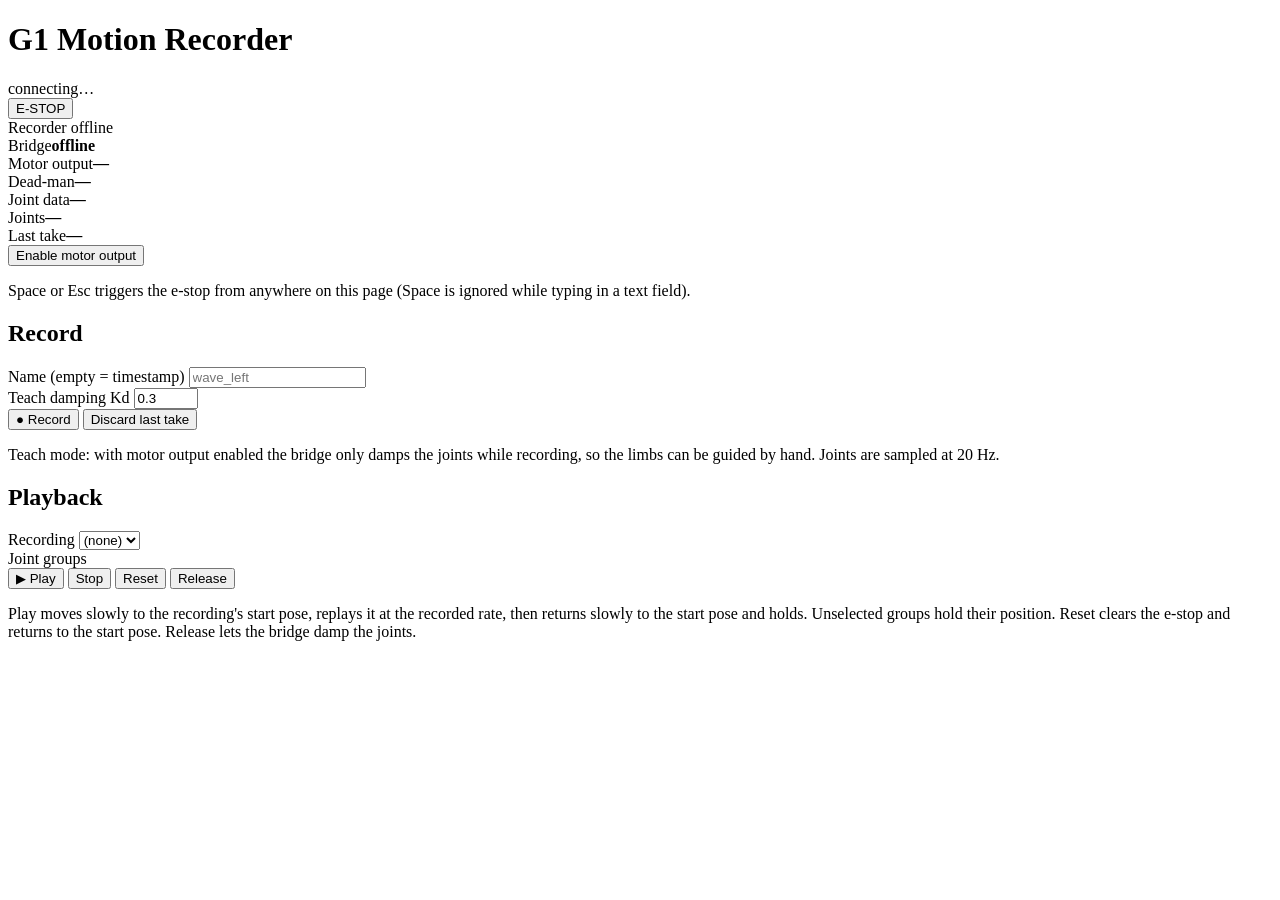
==== ros2_ws/src/hri/motion_recorder_gui/static/index.html @ d3197c9d "arms recorder nodes ready" ====
<!DOCTYPE html>
<html lang="en">
<head>
<meta charset="utf-8">
<meta name="viewport" content="width=device-width, initial-scale=1">
<title>G1 Motion Recorder</title>
<link rel="stylesheet" href="/static/styles.css">
</head>
<body>
<div id="conn-lost" class="conn-lost" hidden>
  CONNECTION LOST &mdash; the dead-man will e-stop the robot if motor output is enabled. Reconnecting&hellip;
</div>

<header class="topbar">
  <div class="title">
    <h1>G1 Motion Recorder</h1>
    <span id="status" class="status">connecting&hellip;</span>
  </div>
  <button id="estop" class="estop" title="Emergency stop (Space / Esc)">E-STOP</button>
</header>

<section id="state" class="state state-offline">
  <div class="state-main">
    <span class="state-label">Recorder</span>
    <span id="rec-state" class="state-value">offline</span>
    <span id="rec-message" class="state-reason"></span>
  </div>
  <div class="progress"><div id="progress-bar"></div></div>
  <div class="state-grid">
    <div><span>Bridge</span><b id="bridge-state">offline</b></div>
    <div><span>Motor output</span><b id="motor-output">&mdash;</b></div>
    <div><span>Dead-man</span><b id="deadman">&mdash;</b></div>
    <div><span>Joint data</span><b id="data-fresh">&mdash;</b></div>
    <div><span>Joints</span><b id="joints">&mdash;</b></div>
    <div><span>Last take</span><b id="last-take" class="path">&mdash;</b></div>
  </div>
  <div class="controls">
    <button id="motor-toggle" class="warn">Enable motor output</button>
  </div>
  <p class="hint">Space or Esc triggers the e-stop from anywhere on this page (Space is ignored while typing in a text field).</p>
</section>

<main class="columns">
  <section class="panel panel-record">
    <div class="panel-header"><h2>Record</h2></div>
    <div class="params">
      <div class="param-row">
        <label for="rec-name">Name (empty = timestamp)</label>
        <input id="rec-name" type="text" spellcheck="false" placeholder="wave_left">
      </div>
      <div class="param-row">
        <label for="teach-kd" title="Bridge damping while recording; lower = easier to move by hand">Teach damping Kd</label>
        <input id="teach-kd" type="number" min="0" max="5" step="0.05" value="0.3">
      </div>
    </div>
    <div class="controls big">
      <button id="record" class="rec">&#9679; Record</button>
      <button id="discard" class="secondary">Discard last take</button>
    </div>
    <p class="hint">Teach mode: with motor output enabled the bridge only damps the joints while recording, so the limbs can be guided by hand. Joints are sampled at 20 Hz.</p>
  </section>

  <section class="panel panel-play">
    <div class="panel-header"><h2>Playback</h2></div>
    <div class="params">
      <div class="param-row">
        <label for="recording">Recording</label>
        <select id="recording"><option value="">(none)</option></select>
      </div>
      <div class="param-row">
        <label>Joint groups</label>
        <div id="groups" class="groups"></div>
      </div>
    </div>
    <div class="controls big">
      <button id="play" class="go">&#9654; Play</button>
      <button id="pause" class="secondary">Stop</button>
      <button id="reset" class="warn">Reset</button>
      <button id="release" class="secondary">Release</button>
    </div>
    <p class="hint">Play moves slowly to the recording's start pose, replays it at the recorded rate, then returns slowly to the start pose and holds. Unselected groups hold their position. Reset clears the e-stop and returns to the start pose. Release lets the bridge damp the joints.</p>
  </section>
</main>

<div id="modal" class="modal" hidden>
  <div class="modal-box">
    <p id="modal-text"></p>
    <div class="modal-buttons">
      <button id="modal-cancel" class="secondary">Cancel</button>
      <button id="modal-ok" class="warn">Confirm</button>
    </div>
  </div>
</div>

<script src="/static/app.js"></script>
</body>
</html>
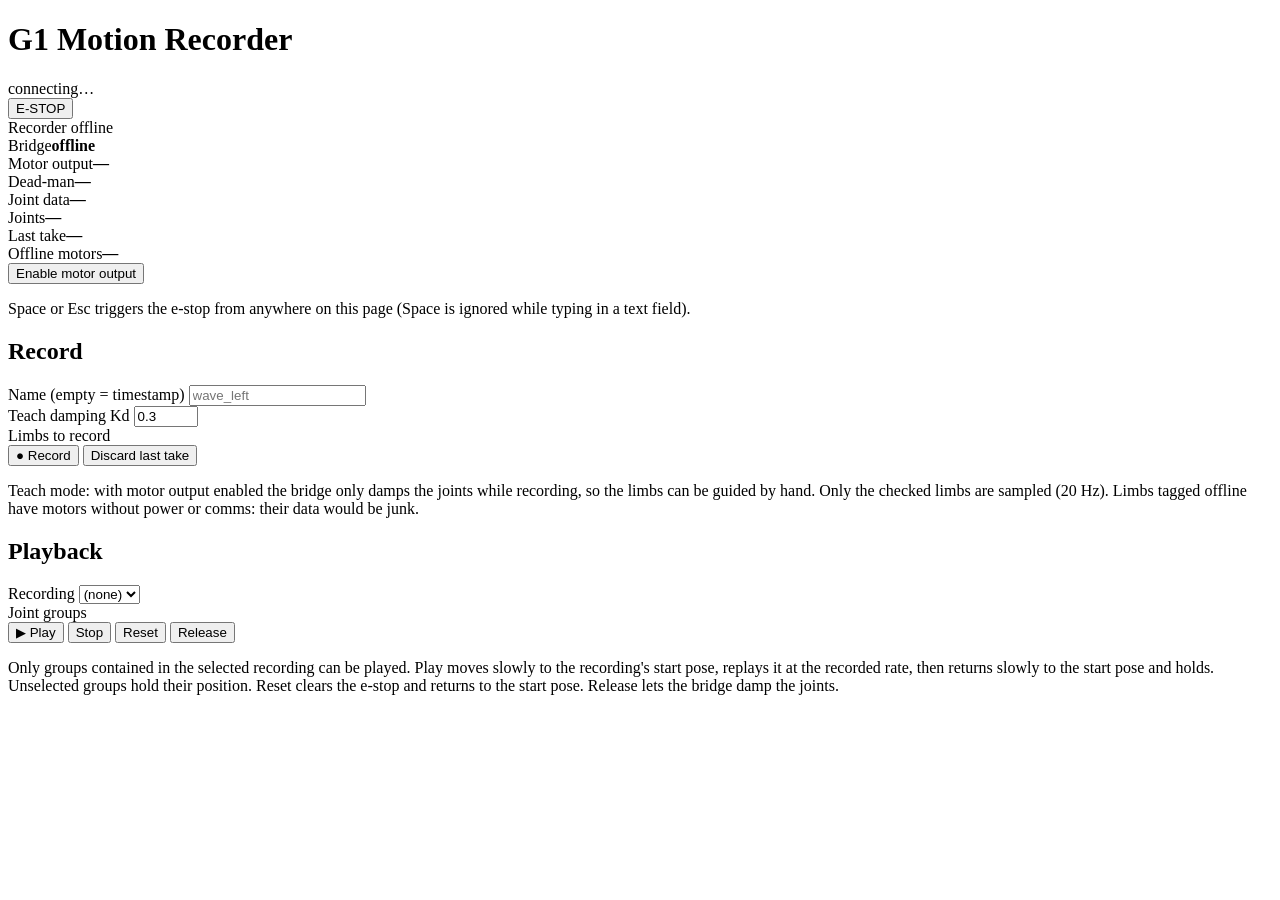
==== commit 5234ade5: "arms recorder" ====
--- a/ros2_ws/src/hri/motion_recorder_gui/static/index.html
+++ b/ros2_ws/src/hri/motion_recorder_gui/static/index.html
@@ -33,6 +33,7 @@
     <div><span>Joint data</span><b id="data-fresh">&mdash;</b></div>
     <div><span>Joints</span><b id="joints">&mdash;</b></div>
     <div><span>Last take</span><b id="last-take" class="path">&mdash;</b></div>
+    <div class="wide"><span>Offline motors</span><b id="offline" class="path">&mdash;</b></div>
   </div>
   <div class="controls">
     <button id="motor-toggle" class="warn">Enable motor output</button>
@@ -52,12 +53,16 @@
         <label for="teach-kd" title="Bridge damping while recording; lower = easier to move by hand">Teach damping Kd</label>
         <input id="teach-kd" type="number" min="0" max="5" step="0.05" value="0.3">
       </div>
+      <div class="param-row">
+        <label>Limbs to record</label>
+        <div id="record-groups" class="groups"></div>
+      </div>
     </div>
     <div class="controls big">
       <button id="record" class="rec">&#9679; Record</button>
       <button id="discard" class="secondary">Discard last take</button>
     </div>
-    <p class="hint">Teach mode: with motor output enabled the bridge only damps the joints while recording, so the limbs can be guided by hand. Joints are sampled at 20 Hz.</p>
+    <p class="hint">Teach mode: with motor output enabled the bridge only damps the joints while recording, so the limbs can be guided by hand. Only the checked limbs are sampled (20 Hz). Limbs tagged <span class="tag">offline</span> have motors without power or comms: their data would be junk.</p>
   </section>
 
   <section class="panel panel-play">
@@ -78,7 +83,7 @@
       <button id="reset" class="warn">Reset</button>
       <button id="release" class="secondary">Release</button>
     </div>
-    <p class="hint">Play moves slowly to the recording's start pose, replays it at the recorded rate, then returns slowly to the start pose and holds. Unselected groups hold their position. Reset clears the e-stop and returns to the start pose. Release lets the bridge damp the joints.</p>
+    <p class="hint">Only groups contained in the selected recording can be played. Play moves slowly to the recording's start pose, replays it at the recorded rate, then returns slowly to the start pose and holds. Unselected groups hold their position. Reset clears the e-stop and returns to the start pose. Release lets the bridge damp the joints.</p>
   </section>
 </main>
 
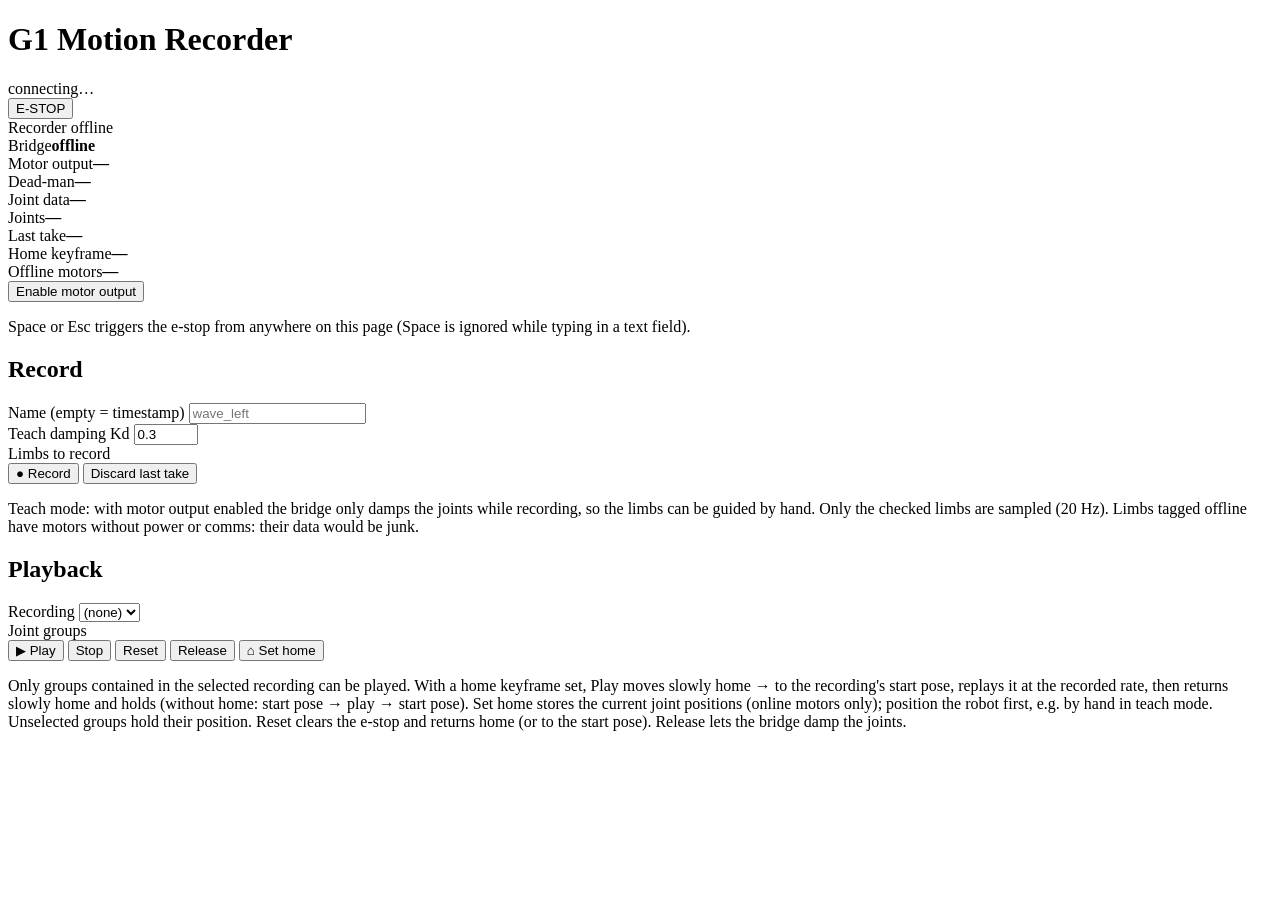
==== commit 84e3422a: "jeje" ====
--- a/ros2_ws/src/hri/motion_recorder_gui/static/index.html
+++ b/ros2_ws/src/hri/motion_recorder_gui/static/index.html
@@ -33,6 +33,7 @@
     <div><span>Joint data</span><b id="data-fresh">&mdash;</b></div>
     <div><span>Joints</span><b id="joints">&mdash;</b></div>
     <div><span>Last take</span><b id="last-take" class="path">&mdash;</b></div>
+    <div><span>Home keyframe</span><b id="home" class="path">&mdash;</b></div>
     <div class="wide"><span>Offline motors</span><b id="offline" class="path">&mdash;</b></div>
   </div>
   <div class="controls">
@@ -82,8 +83,9 @@
       <button id="pause" class="secondary">Stop</button>
       <button id="reset" class="warn">Reset</button>
       <button id="release" class="secondary">Release</button>
+      <button id="set-home" class="secondary" title="Store the current joint positions as the home keyframe">&#8962; Set home</button>
     </div>
-    <p class="hint">Only groups contained in the selected recording can be played. Play moves slowly to the recording's start pose, replays it at the recorded rate, then returns slowly to the start pose and holds. Unselected groups hold their position. Reset clears the e-stop and returns to the start pose. Release lets the bridge damp the joints.</p>
+    <p class="hint">Only groups contained in the selected recording can be played. With a home keyframe set, Play moves slowly home &rarr; to the recording's start pose, replays it at the recorded rate, then returns slowly home and holds (without home: start pose &rarr; play &rarr; start pose). Set home stores the current joint positions (online motors only); position the robot first, e.g. by hand in teach mode. Unselected groups hold their position. Reset clears the e-stop and returns home (or to the start pose). Release lets the bridge damp the joints.</p>
   </section>
 </main>
 
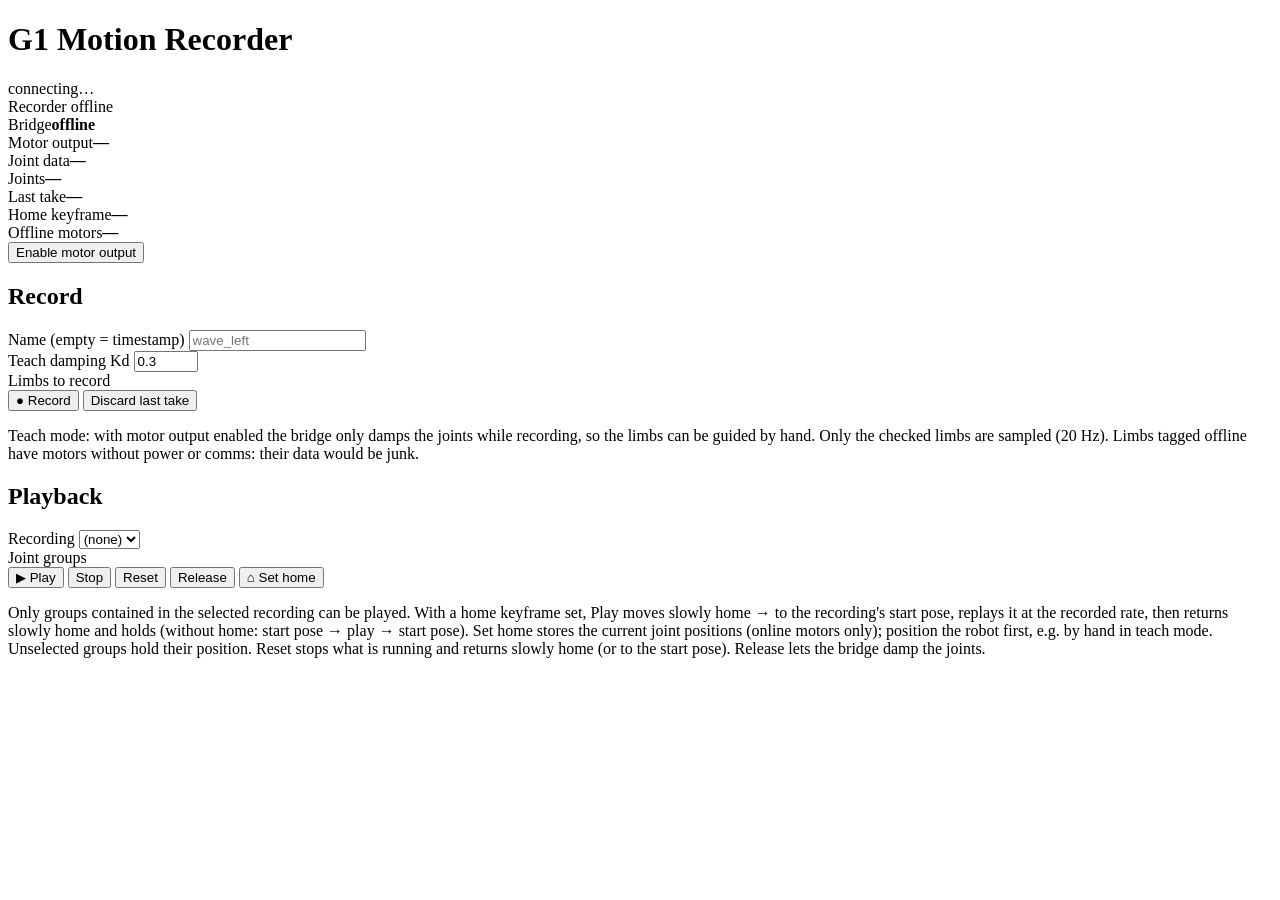
==== commit b50c4745: "removed estop from motion_recorder_gui and motion_recorder" ====
--- a/ros2_ws/src/hri/motion_recorder_gui/static/index.html
+++ b/ros2_ws/src/hri/motion_recorder_gui/static/index.html
@@ -8,7 +8,7 @@
 </head>
 <body>
 <div id="conn-lost" class="conn-lost" hidden>
-  CONNECTION LOST &mdash; the dead-man will e-stop the robot if motor output is enabled. Reconnecting&hellip;
+  CONNECTION LOST &mdash; reconnecting&hellip; The robot keeps running: use the remote (L2+B) to stop it if needed.
 </div>
 
 <header class="topbar">
@@ -16,7 +16,6 @@
     <h1>G1 Motion Recorder</h1>
     <span id="status" class="status">connecting&hellip;</span>
   </div>
-  <button id="estop" class="estop" title="Emergency stop (Space / Esc)">E-STOP</button>
 </header>
 
 <section id="state" class="state state-offline">
@@ -29,7 +28,6 @@
   <div class="state-grid">
     <div><span>Bridge</span><b id="bridge-state">offline</b></div>
     <div><span>Motor output</span><b id="motor-output">&mdash;</b></div>
-    <div><span>Dead-man</span><b id="deadman">&mdash;</b></div>
     <div><span>Joint data</span><b id="data-fresh">&mdash;</b></div>
     <div><span>Joints</span><b id="joints">&mdash;</b></div>
     <div><span>Last take</span><b id="last-take" class="path">&mdash;</b></div>
@@ -39,7 +37,6 @@
   <div class="controls">
     <button id="motor-toggle" class="warn">Enable motor output</button>
   </div>
-  <p class="hint">Space or Esc triggers the e-stop from anywhere on this page (Space is ignored while typing in a text field).</p>
 </section>
 
 <main class="columns">
@@ -85,7 +82,7 @@
       <button id="release" class="secondary">Release</button>
       <button id="set-home" class="secondary" title="Store the current joint positions as the home keyframe">&#8962; Set home</button>
     </div>
-    <p class="hint">Only groups contained in the selected recording can be played. With a home keyframe set, Play moves slowly home &rarr; to the recording's start pose, replays it at the recorded rate, then returns slowly home and holds (without home: start pose &rarr; play &rarr; start pose). Set home stores the current joint positions (online motors only); position the robot first, e.g. by hand in teach mode. Unselected groups hold their position. Reset clears the e-stop and returns home (or to the start pose). Release lets the bridge damp the joints.</p>
+    <p class="hint">Only groups contained in the selected recording can be played. With a home keyframe set, Play moves slowly home &rarr; to the recording's start pose, replays it at the recorded rate, then returns slowly home and holds (without home: start pose &rarr; play &rarr; start pose). Set home stores the current joint positions (online motors only); position the robot first, e.g. by hand in teach mode. Unselected groups hold their position. Reset stops what is running and returns slowly home (or to the start pose). Release lets the bridge damp the joints.</p>
   </section>
 </main>
 
